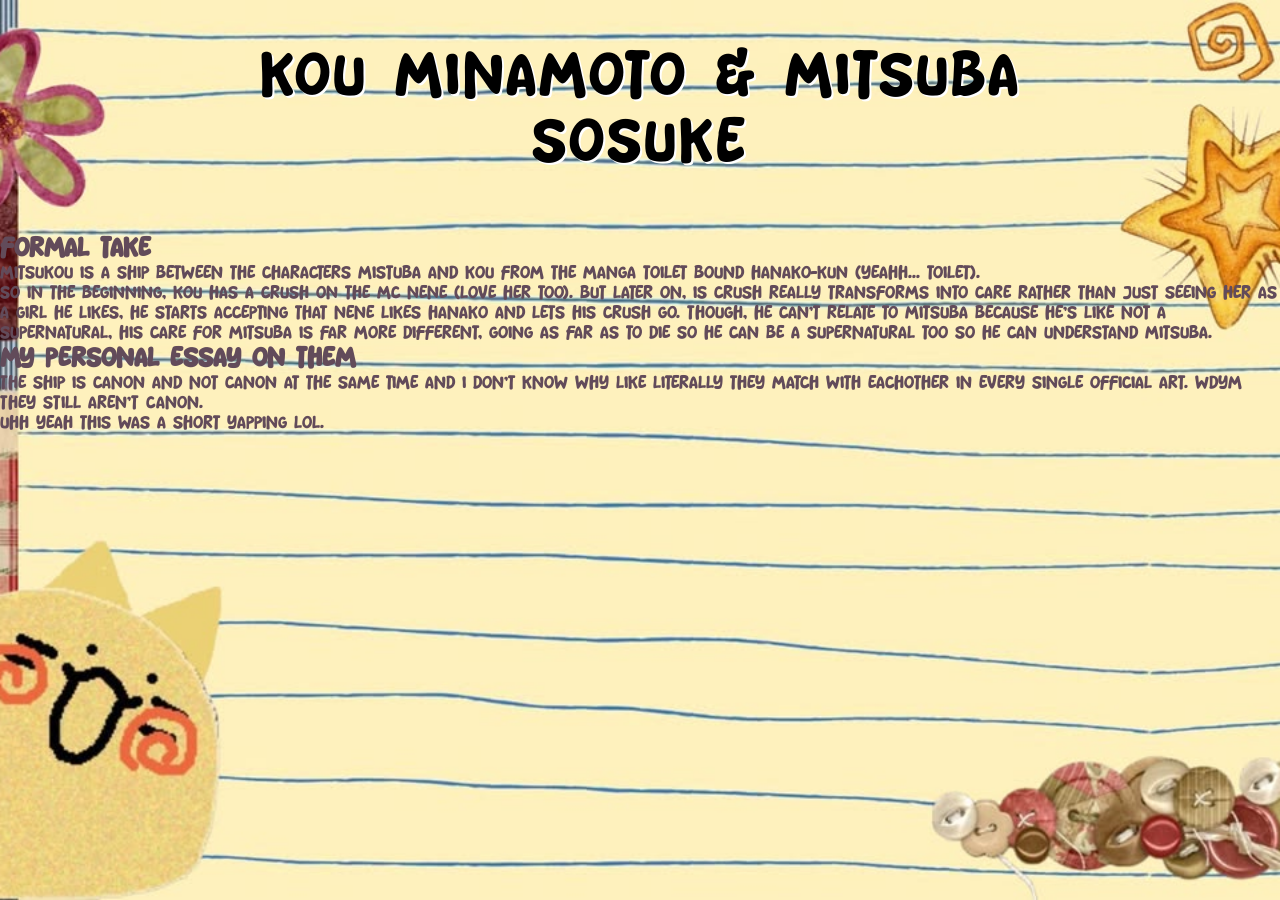
==== home.html @ de56e92d "Made the push work and added a home section will add more styling and pictures next" ====
<!DOCTYPE html>
<html lang="en">
    <head>
        <meta charset="UTF-8">
        <meta name="viewport" content="width=device-width, initial-scale=1.0">
        <title>MITSUKOU4LIFE</title>
        <link rel="stylesheet" href="home.css">
        <link rel="icon" href="images/favicon.png">
    </head>
    <body>
        <header>
            <main class="page">
                <p class="caption">kou minamoto & mitsuba sosuke</p>
            </main>
        </header>
        <section class="commentary">
            <h2>Formal Take</h2>
            <p>
                Mitsukou is a ship between the characters Mistuba and Kou from the manga Toilet Bound Hanako-kun (Yeahh... toilet).
            </p>
            <p>
               So in the beginning, Kou has a crush on the mc Nene (love her too). But later on, is crush really transforms into care rather than just seeing her as a girl he likes, he starts accepting that
               Nene likes Hanako and lets his crush go. Though, he can't relate to Mitsuba because he's like not a supernatural, his care for Mitsuba is far more different, going as far as to die so he can be a 
               supernatural too so he can understand Mitsuba.
            </p>
            <h2>my personal essay on them</h2>
            <p>
                The ship is canon and not canon at the same time and I don't know why like literally they match with eachother in every single official art. WDYM THEY STILL AREN'T CANON.
            </p>
            <p>
                Uhh yeah this was a short yapping lol.
            </p>
        </section>
    </body>
</html>
---- home.css ----
@font-face {
    font-family: "Custom";
    src: url("home.ttf") format("truetype");
}

* {
    margin: 0;
    padding: 0;
    box-sizing: border-box;
}

body {
    background-image: url("background.jpg");
    background-size: cover;
    background-position: center;
    background-attachment: fixed;
    background-repeat: no-repeat;
    font-family: "Custom";
    color: #624b5a;
}

header {
    text-align: center;
    margin: 40px auto 60px;
}

.page {
    max-width: 850px;
    margin: auto;
}

.caption {
    font-size: clamp(30px, 5vw, 55px);
    color: black;
    letter-spacing: 3px;
    text-shadow: 2px 2px #fff;
}
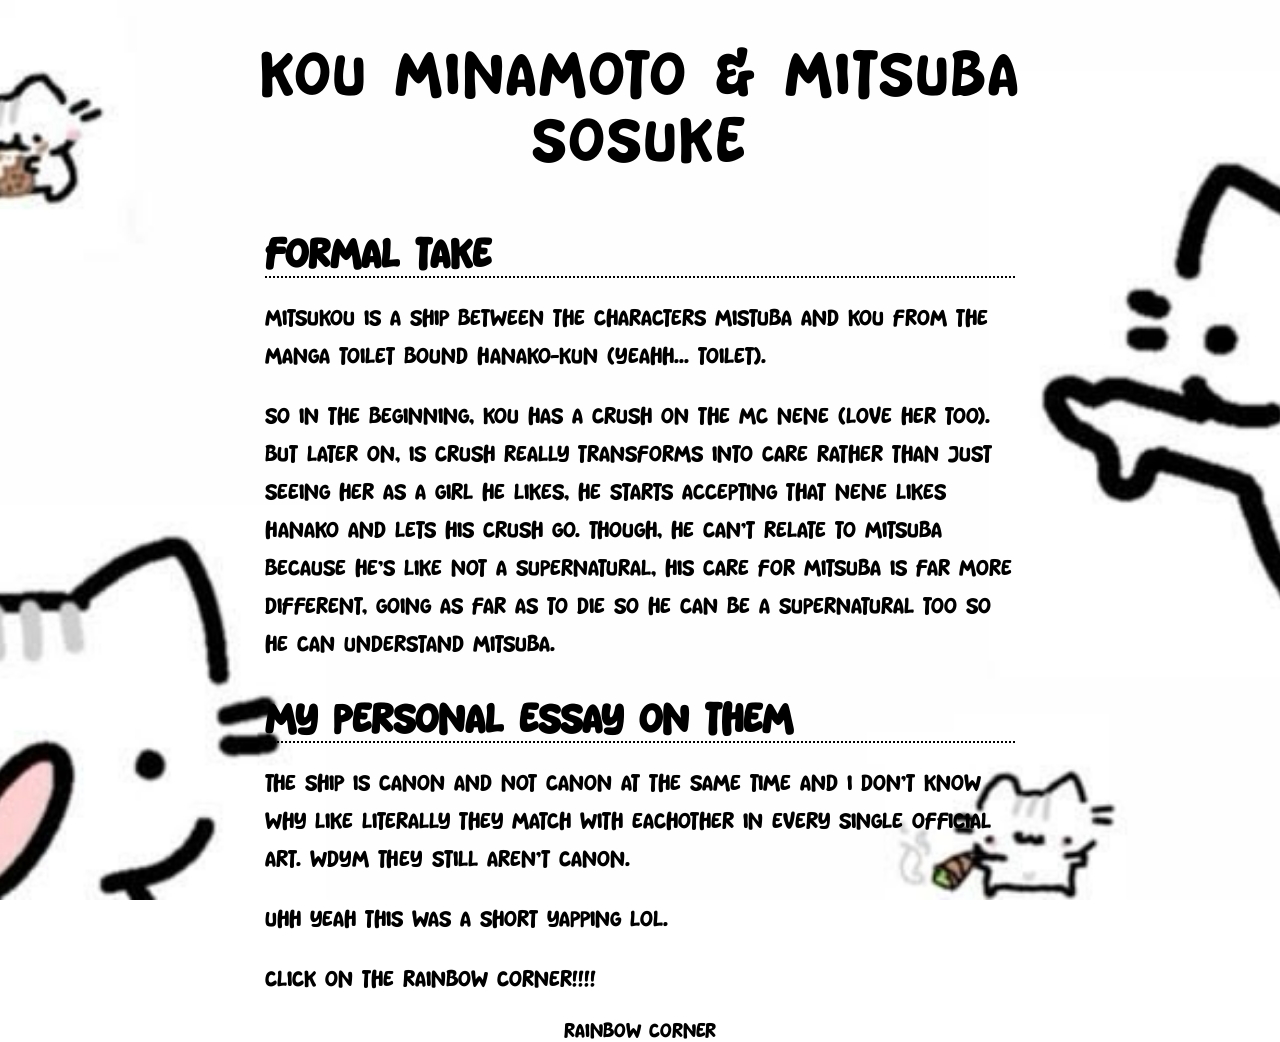
==== commit b78a406b: "Added a pride corner because I love Narsasu too" ====
--- a/home.html
+++ b/home.html
@@ -30,6 +30,10 @@
             <p>
                 Uhh yeah this was a short yapping lol.
             </p>
+            <p>
+                Click on the rainbow corner!!!!
+            </p>
         </section>
+        <a href="ally.html" class="rainbow-button">rainbow corner</a>
     </body>
 </html>
--- a/home.css
+++ b/home.css
@@ -10,13 +10,13 @@
 }
 
 body {
-    background-image: url("background.jpg");
+    background-image: url("home.jpg");
     background-size: cover;
     background-position: center;
     background-attachment: fixed;
     background-repeat: no-repeat;
     font-family: "Custom";
-    color: #624b5a;
+    color: black;
 }
 
 header {
@@ -33,5 +33,58 @@
     font-size: clamp(30px, 5vw, 55px);
     color: black;
     letter-spacing: 3px;
-    text-shadow: 2px 2px #fff;
+}
+
+.commentary {
+    max-width: 750px;
+    margin: auto;
+    border-radius: 15px;
+}
+
+.commentary h2 {
+    font-size: clamp(25px, 4vw, 36px);
+    color: black;
+    margin-bottom: 20px;
+    margin-top: 35px;
+    border-bottom: 2px dotted black;
+}
+
+.commentary p {
+    font-size: 20px;
+    line-height: 1.9;
+    margin-bottom: 22px;
+    color: black;
+}
+
+.rainbow-button {
+    display: block;
+    width: fit-content;
+    margin: 20px auto 0;
+    color: black;
+    text-decoration: none;
+    font-size: 18px;
+    border-radius: 10px;
+    transition: 0.3s;
+}
+
+.rainbow-button:hover {
+    background: #a85d89;
+    transform: scale(1.08);
+}
+
+.ally-page {
+    background-image: url("ally.jpg");
+    background-size: cover;
+    background-position: center;
+    background-attachment: fixed;
+    background-repeat: no-repeat;
+}
+
+.pride-image {
+    display: block;
+    width: 250px;
+    max-width: 90%;
+    height: auto;
+    margin: 20px auto;
+    border-radius: 12px;
 }
